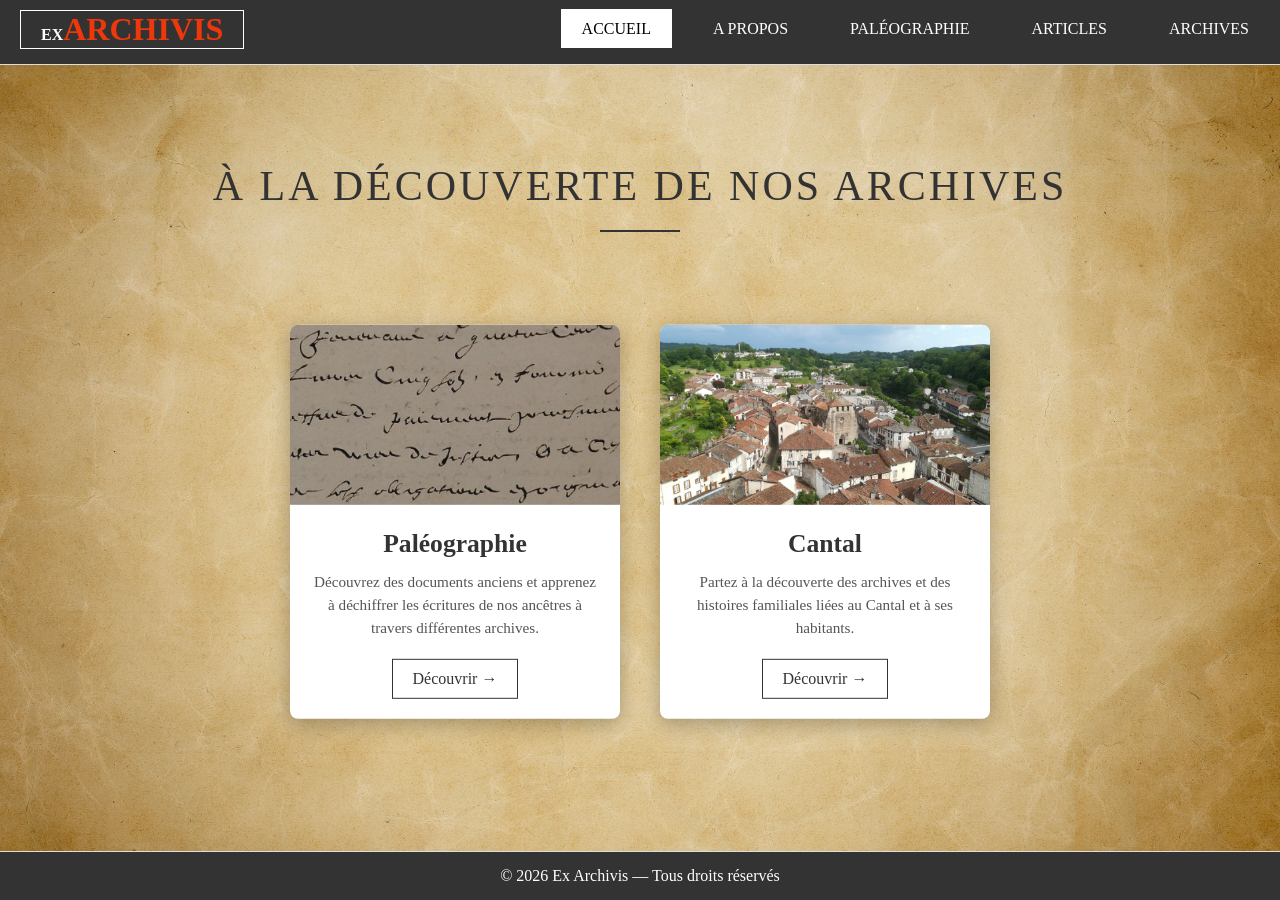
==== index.html @ 75433655 "Add files via upload" ====
<!DOCTYPE html>
<html lang="fr">
<head>
    <meta charset="UTF-8">
    <meta name="viewport" content="width=device-width, initial-scale=1.0">
    <link rel="stylesheet" href="style.css">
    <title>Ex Archivis - Histoires de nos ancêtres</title>
</head>
<body>
    <header>
        <div class="principale">
            <div class="logo">
                <a href="#">Ex<span>Archivis</span></a>
            </div>
            <ul>
                <li class="active">
                    <a href="#">Accueil</a>
                </li>
                <li>
                    <a href="apropos.html">A propos</a>
                </li>
                <li>
                    <a href="paleographie.html">Paléographie</a>
                </li>
                <li>
                    <a href="articles.html">Articles</a>
                </li>
                <li>
                    <a href="archives.html">Archives</a>
                </li>
            </ul>
        </div>
    </header>
    <div class="titre">
        <h1>à la découverte de nos archives</h1>
    </div>
    <div class="cartes">

        <div class="carte">
            <img src="images/paleographie.png" alt="Document ancien en paléographie">
            <div class="carte-contenu">
                <h2>Paléographie</h2>
                <p>
                    Découvrez des documents anciens et apprenez à déchiffrer
                    les écritures de nos ancêtres à travers différentes archives.
                </p>
                <a href="paleographie.html">Découvrir →</a>
            </div>
        </div>

        <div class="carte">
            <img src="images/laroquebrou.jpg" alt="Paysage du Cantal">
            <div class="carte-contenu">
                <h2>Cantal</h2>
                <p>
                    Partez à la découverte des archives et des histoires
                    familiales liées au Cantal et à ses habitants.
                </p>
                <a href="articles.html">Découvrir →</a>
            </div>
        </div>

    </div>
    <footer>
        <p>© 2026 Ex Archivis — Tous droits réservés</p>
    </footer>
</body>
</html>
---- style.css ----
*{
    padding: 0;
    margin: 0;
    box-sizing: border-box;
    font-family: century;
}

html, body {
    height: 100%;      /* obligatoire */
    margin: 0;          /* enlever marges par défaut */
}

body{
    /*
    background-color: #f9f9f9;
    */
    background-image: linear-gradient(rgba(0,0,0,0.05), rgba(0,0,0,0.05)), url(images/vintage-grungy-textured-paper-background.jpg);
    display: flex;
    flex-direction: column; /* organise le contenu verticalement */
    min-height: 100vh;      /* au moins la hauteur de la fenêtre */
    background-size: cover;
    background-position: center;
}

footer {
    background-color: #333; /* couleur de fond */
    color: #fff;
    text-align: center;         /* centrer le texte */
    padding: 15px 0;            /* espace intérieur */
    border-top: 1px solid #ddd; /* optionnel : ligne au-dessus */
    margin-top: auto;
}

header{
    /*
    background-image: linear-gradient(rgba(0,0,0,0.6), rgba(0,0,0,0.6)), url(images/differents-types-archives.jpg);
    height: 100vh;
    */
    position: fixed;   /* fixe le header à l’écran */
    top: 0;            /* en haut de la fenêtre */
    left: 0;           /* bord gauche */
    width: 100%;       /* prend toute la largeur */
    z-index: 1000;     /* reste au-dessus du contenu */
    background-color: #333;
    height: 7.2vh;
    background-size: cover;
    background-position: center;
    border-bottom: 1px solid #ddd;
}

.logo a{
    color: #fff;
    padding: 0px 20px;
    border: 1px solid #fff;
    position: absolute;
    top: 10px;
    left: 20px;
    text-transform: uppercase;
    text-decoration: none;
    font-weight: 900;
    text-shadow: rgba(0,0,0,0.7);
}

.logo span{
    color: rgb(238, 56, 11);
    font-weight: bold;
    font-size: 2rem;
}

ul{
    list-style: none;
    float: right;
    display: flex;
    margin-top: 20px;
}

ul li a{
    text-decoration: none;
    color: #fff;
    padding: 10px 20px;
    text-transform: uppercase;
    border: 1px solid transparent;
    margin: 10px;
    font-weight: 500;
    transition: 0.6s ease;
}

ul li a:hover{
    background: #fff;
    color: #000;
}

ul li.active a{
    background: #fff;
    color: #000;
}

.principale{
    max-width: 114rem;
    margin: 0 auto;
}

.titre {
    position: absolute;
    top: 18%;
    left: 50%;
    transform: translateX(-50%);
    text-align: center;
    width: 100%;
}

.titre h1 {
    color: #333;
    font-size: 42px;
    font-weight: 500;
    letter-spacing: 3px;
    text-transform: uppercase;
}

.titre::after {
    content: "";
    display: block;
    width: 80px;
    height: 2px;
    background-color: #333;
    margin: 20px auto 0;
}

.bouton{
    position: absolute;
    top: 60%;
    left: 50%;
    transform: translate(-50%, -50%);
}

.bouton a{
    color: #fff;
    text-decoration: none;
    border: 1px solid #fff;
    padding: 10px 20px;
}

.btn{
    transition: 0.06s ease;
}

.btn:hover{
    background-color: #fff;
    color: #000;
}

header:has(.btn:nth-child(2):hover){
    background-image: linear-gradient(rgba(0,0,0,0.6), rgba(0,0,0,0.6)), url(images/8404754-scaled.jpg);
    height: 100vh;
    background-size: cover;
    background-position: center;
}

.cartes {
    position: absolute;
    top: 58%;
    left: 50%;
    transform: translate(-50%, -50%);

    display: flex;
    gap: 40px;
    justify-content: center;
}

.carte {
    width: 330px;
    background-color: #fff;
    border-radius: 8px;
    overflow: hidden;
    box-shadow: 0 5px 20px rgba(0, 0, 0, 0.25);
    transition: transform 0.3s ease, box-shadow 0.3s ease;
}

.carte:hover {
    transform: translateY(-8px);
    box-shadow: 0 10px 30px rgba(0, 0, 0, 0.35);
}

.carte img {
    width: 100%;
    height: 180px;
    object-fit: cover;
}

.carte-contenu {
    padding: 20px;
    text-align: center;
}

.carte-contenu h2 {
    margin-bottom: 12px;
    color: #333;
    font-size: 1.6rem;
}

.carte-contenu p {
    color: #555;
    font-size: 0.95rem;
    line-height: 1.5;
    margin-bottom: 20px;
}

.carte-contenu a {
    display: inline-block;
    padding: 10px 20px;
    border: 1px solid #333;
    color: #333;
    text-decoration: none;
    transition: 0.3s ease;
}

.carte-contenu a:hover {
    background-color: #333;
    color: #fff;
}
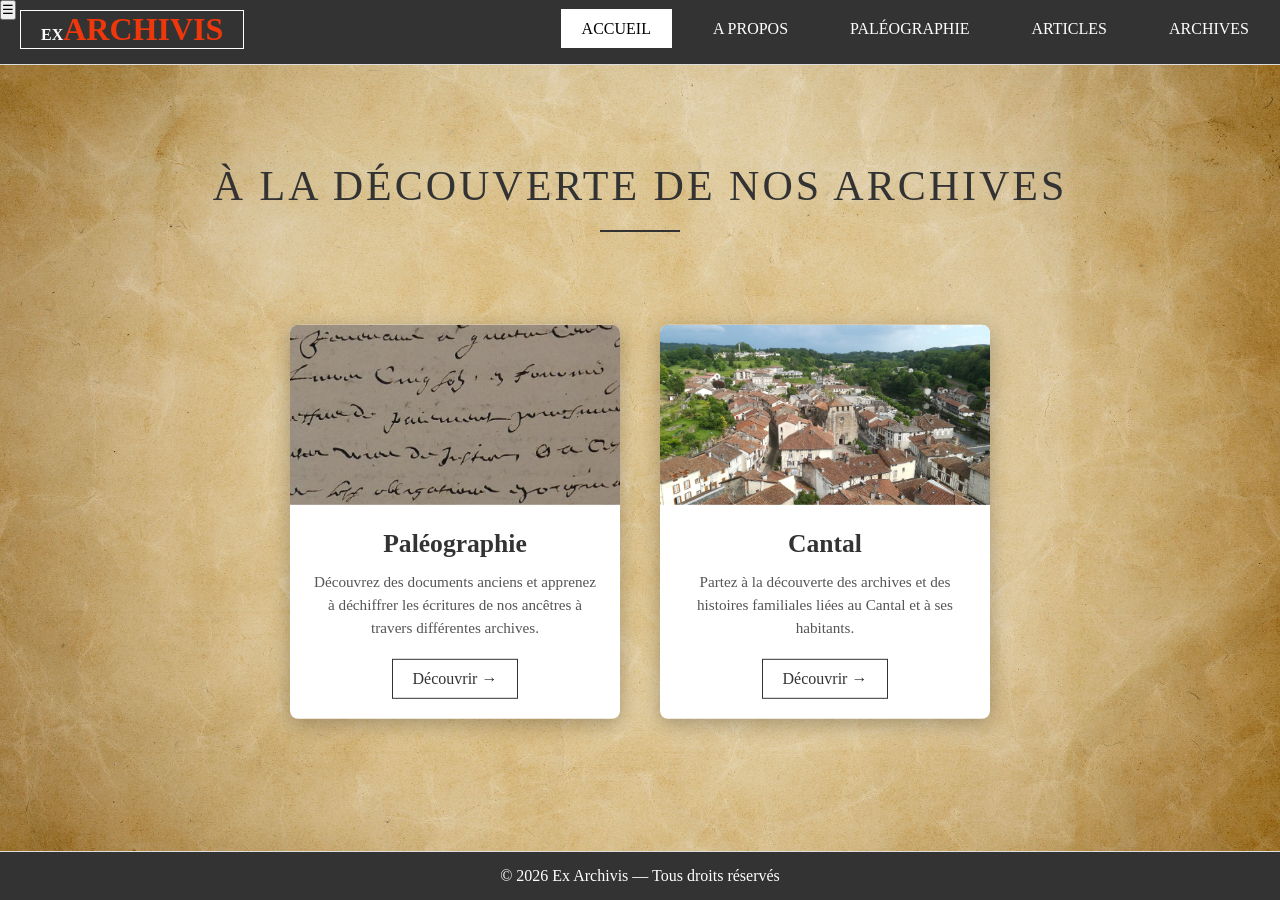
==== commit 0bc836f4: "Add files via upload" ====
--- a/index.html
+++ b/index.html
@@ -6,63 +6,93 @@
     <link rel="stylesheet" href="style.css">
     <title>Ex Archivis - Histoires de nos ancêtres</title>
 </head>
+
 <body>
     <header>
         <div class="principale">
+
             <div class="logo">
                 <a href="#">Ex<span>Archivis</span></a>
             </div>
-            <ul>
-                <li class="active">
-                    <a href="#">Accueil</a>
-                </li>
-                <li>
-                    <a href="apropos.html">A propos</a>
-                </li>
-                <li>
-                    <a href="paleographie.html">Paléographie</a>
-                </li>
-                <li>
-                    <a href="articles.html">Articles</a>
-                </li>
-                <li>
-                    <a href="archives.html">Archives</a>
-                </li>
-            </ul>
+
+            <nav>
+                <button 
+                    class="menu-toggle"
+                    type="button" 
+                    aria-label="Ouvrir le menu"
+                    aria-expanded="false">
+                    ☰
+                </button>
+
+                <ul class="menu">
+                    <li class="active">
+                        <a href="#">Accueil</a>
+                    </li>
+                    <li>
+                        <a href="apropos.html">A propos</a>
+                    </li>
+                    <li>
+                        <a href="paleographie.html">Paléographie</a>
+                    </li>
+                    <li>
+                        <a href="articles.html">Articles</a>
+                    </li>
+                    <li>
+                        <a href="archives.html">Archives</a>
+                    </li>
+                </ul>
+            </nav>
+
         </div>
     </header>
-    <div class="titre">
-        <h1>à la découverte de nos archives</h1>
-    </div>
-    <div class="cartes">
 
-        <div class="carte">
-            <img src="images/paleographie.png" alt="Document ancien en paléographie">
-            <div class="carte-contenu">
-                <h2>Paléographie</h2>
-                <p>
-                    Découvrez des documents anciens et apprenez à déchiffrer
-                    les écritures de nos ancêtres à travers différentes archives.
-                </p>
-                <a href="paleographie.html">Découvrir →</a>
+    <main class="contenu">
+
+        <div class="titre">
+            <h1>à la découverte de nos archives</h1>
+        </div>
+        
+        <div class="cartes">
+            <div class="carte">
+                <img src="images/paleographie.png" alt="Document ancien en paléographie">
+                <div class="carte-contenu">
+                    <h2>Paléographie</h2>
+                    <p>
+                        Découvrez des documents anciens et apprenez à déchiffrer
+                        les écritures de nos ancêtres à travers différentes archives.
+                    </p>
+                    <a href="paleographie.html">Découvrir →</a>
+                </div>
+            </div>
+
+            <div class="carte">
+                <img src="images/laroquebrou.jpg" alt="Paysage du Cantal">
+                <div class="carte-contenu">
+                    <h2>Cantal</h2>
+                    <p>
+                        Partez à la découverte des archives et des histoires
+                        familiales liées au Cantal et à ses habitants.
+                    </p>
+                    <a href="articles.html">Découvrir →</a>
+                </div>
             </div>
         </div>
 
-        <div class="carte">
-            <img src="images/laroquebrou.jpg" alt="Paysage du Cantal">
-            <div class="carte-contenu">
-                <h2>Cantal</h2>
-                <p>
-                    Partez à la découverte des archives et des histoires
-                    familiales liées au Cantal et à ses habitants.
-                </p>
-                <a href="articles.html">Découvrir →</a>
-            </div>
-        </div>
+    </main>
 
-    </div>
     <footer>
         <p>© 2026 Ex Archivis — Tous droits réservés</p>
     </footer>
+
+    <script>
+        const menuToggle = document.querySelector(".menu-toggle");
+        const menu = document.querySelector(".menu");
+
+        menuToggle.addEventListener("click", () => {
+            const isOpen = menu.classList.toggle("active");
+            menuToggle.setAttribute("aria-expanded", isOpen);
+        });
+    </script>
+
 </body>
 </html>
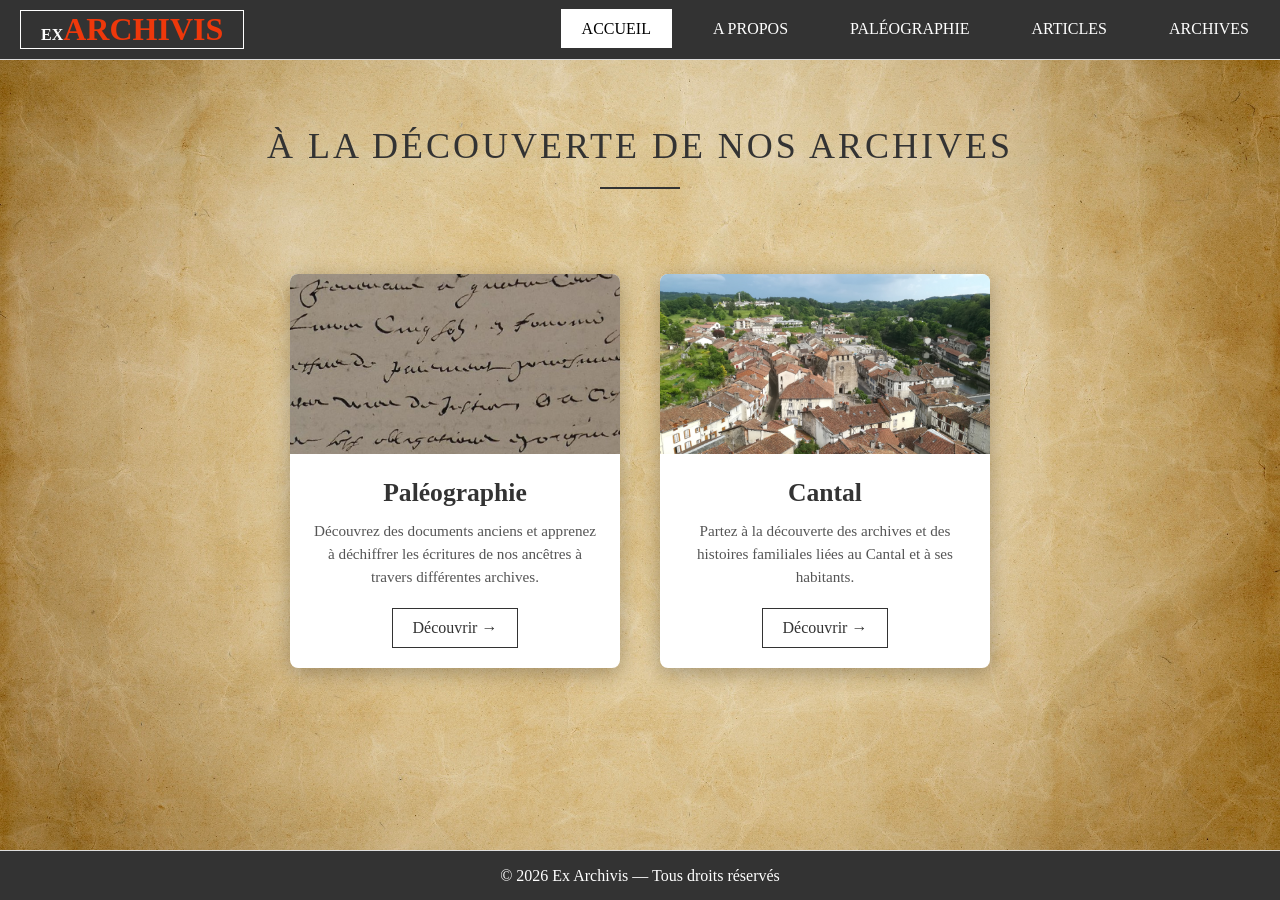
==== commit a3af3aa6: "Add files via upload" ====
--- a/index.html
+++ b/index.html
@@ -1,5 +1,6 @@
 <!DOCTYPE html>
 <html lang="fr">
+
 <head>
     <meta charset="UTF-8">
     <meta name="viewport" content="width=device-width, initial-scale=1.0">
@@ -95,4 +96,5 @@
     </script>
 
 </body>
+
 </html>
--- a/style.css
+++ b/style.css
@@ -5,47 +5,59 @@
     font-family: century;
 }
 
+html {
+    background-color: #333;
+}
+
 html, body {
     height: 100%;      /* obligatoire */
     margin: 0;          /* enlever marges par défaut */
 }
 
-body{
-    /*
-    background-color: #f9f9f9;
-    */
-    background-image: linear-gradient(rgba(0,0,0,0.05), rgba(0,0,0,0.05)), url(images/vintage-grungy-textured-paper-background.jpg);
+body {
     display: flex;
-    flex-direction: column; /* organise le contenu verticalement */
-    min-height: 100vh;      /* au moins la hauteur de la fenêtre */
-    background-size: cover;
-    background-position: center;
-}
-
-footer {
-    background-color: #333; /* couleur de fond */
-    color: #fff;
-    text-align: center;         /* centrer le texte */
-    padding: 15px 0;            /* espace intérieur */
-    border-top: 1px solid #ddd; /* optionnel : ligne au-dessus */
-    margin-top: auto;
+    flex-direction: column;
+    min-height: 100vh;
 }
 
 header{
-    /*
-    background-image: linear-gradient(rgba(0,0,0,0.6), rgba(0,0,0,0.6)), url(images/differents-types-archives.jpg);
-    height: 100vh;
-    */
     position: fixed;   /* fixe le header à l’écran */
     top: 0;            /* en haut de la fenêtre */
     left: 0;           /* bord gauche */
     width: 100%;       /* prend toute la largeur */
+    height: 60px;
     z-index: 1000;     /* reste au-dessus du contenu */
     background-color: #333;
-    height: 7.2vh;
+    border-bottom: 1px solid #ddd;
+}
+
+footer {
+    height: 50px;
+    background-color: #333;
+    color: #fff;
+    display: flex;
+    align-items: center;
+    justify-content: center;
+    border-top: 1px solid #ddd;
+}
+
+.contenu {
+    flex: 1;
+
+    background-image:
+        linear-gradient(
+            rgba(0,0,0,0.05),
+            rgba(0,0,0,0.05)
+        ),
+        url(images/vintage-grungy-textured-paper-background.jpg);
+    /*
+    background-size: 100% auto;
+    background-repeat: repeat-y;
+    background-position: top center;
+    */
     background-size: cover;
-    background-position: center;
-    border-bottom: 1px solid #ddd;
+    background-position: center top;
+    background-repeat: no-repeat;
 }
 
 .logo a{
@@ -101,17 +113,15 @@
 }
 
 .titre {
-    position: absolute;
-    top: 18%;
-    left: 50%;
-    transform: translateX(-50%);
     text-align: center;
     width: 100%;
+    padding: 80px 20px 30px;
+    margin: 45px 0 35px;
 }
 
 .titre h1 {
     color: #333;
-    font-size: 42px;
+    font-size: 36px;
     font-weight: 500;
     letter-spacing: 3px;
     text-transform: uppercase;
@@ -126,45 +136,11 @@
     margin: 20px auto 0;
 }
 
-.bouton{
-    position: absolute;
-    top: 60%;
-    left: 50%;
-    transform: translate(-50%, -50%);
-}
-
-.bouton a{
-    color: #fff;
-    text-decoration: none;
-    border: 1px solid #fff;
-    padding: 10px 20px;
-}
-
-.btn{
-    transition: 0.06s ease;
-}
-
-.btn:hover{
-    background-color: #fff;
-    color: #000;
-}
-
-header:has(.btn:nth-child(2):hover){
-    background-image: linear-gradient(rgba(0,0,0,0.6), rgba(0,0,0,0.6)), url(images/8404754-scaled.jpg);
-    height: 100vh;
-    background-size: cover;
-    background-position: center;
-}
-
 .cartes {
-    position: absolute;
-    top: 58%;
-    left: 50%;
-    transform: translate(-50%, -50%);
-
     display: flex;
+    justify-content: center;
     gap: 40px;
-    justify-content: center;
+    padding: 20px 30px 50px;
 }
 
 .carte {
@@ -217,4 +193,131 @@
 .carte-contenu a:hover {
     background-color: #333;
     color: #fff;
+}
+
+.menu-toggle {
+    display: none;
+    background: none;
+    border: none;
+    color: white;
+    font-size: 30px;
+    cursor: pointer;
+}
+
+@media (max-width: 1000px) {  
+
+    /* Header */
+    header {
+        position: relative;
+        height: 60px;
+        min-height: 60px;
+    }
+
+    /* Footer */
+    footer {
+        min-height: 50px;
+        margin-top: auto;
+    }
+
+    .principale {
+        display: flex;
+        flex-direction: column;
+        align-items: center;
+    }
+
+    ul {
+        float: none;
+        display: flex;
+        flex-wrap: wrap;
+        justify-content: center;
+        margin: 25px 10px 15px;
+        gap: 5px;
+    }
+
+    ul li a {
+        display: block;
+        padding: 8px 10px;
+        margin: 2px;
+        font-size: 12px;
+    }
+
+
+    /* Titre */
+    .titre {
+        position: relative;
+        top: auto;
+        left: auto;
+        transform: none;
+        width: 100%;
+        text-align: center;
+        margin: 45px 0 35px;
+        padding: 0 20px;
+    }
+
+    .titre h1 {
+        font-size: 28px;
+        line-height: 1.3;
+        letter-spacing: 2px;
+    }
+
+
+    /* Cartes */
+    .cartes {
+        position: relative;
+        top: auto;
+        left: auto;
+        transform: none;
+
+        display: flex;
+        flex-direction: column;
+        align-items: center;
+
+        gap: 30px;
+        width: 100%;
+        padding: 0 20px 50px;
+    }
+
+    .carte {
+        width: 100%;
+        max-width: 350px;
+    }
+
+    .carte img {
+        height: 180px;
+    }
+
+    .menu-toggle {
+        display: block;
+        position: absolute;
+        top: 10px;
+        right: 20px;
+    }
+
+    nav .menu {
+        display: none;
+        flex-direction: column;
+        position: absolute;
+        top: 60px;
+        left: 0;
+        width: 100%;
+        margin: 0;
+        padding: 10px 0;
+
+        background-color: #333;
+    }
+
+    nav .menu.active {
+        display: flex;
+    }
+
+    nav .menu li {
+        width: 100%;
+        text-align: center;
+    }
+
+    nav .menu li a {
+        display: block;
+        padding: 15px;
+        margin: 0;
+    }
 }
